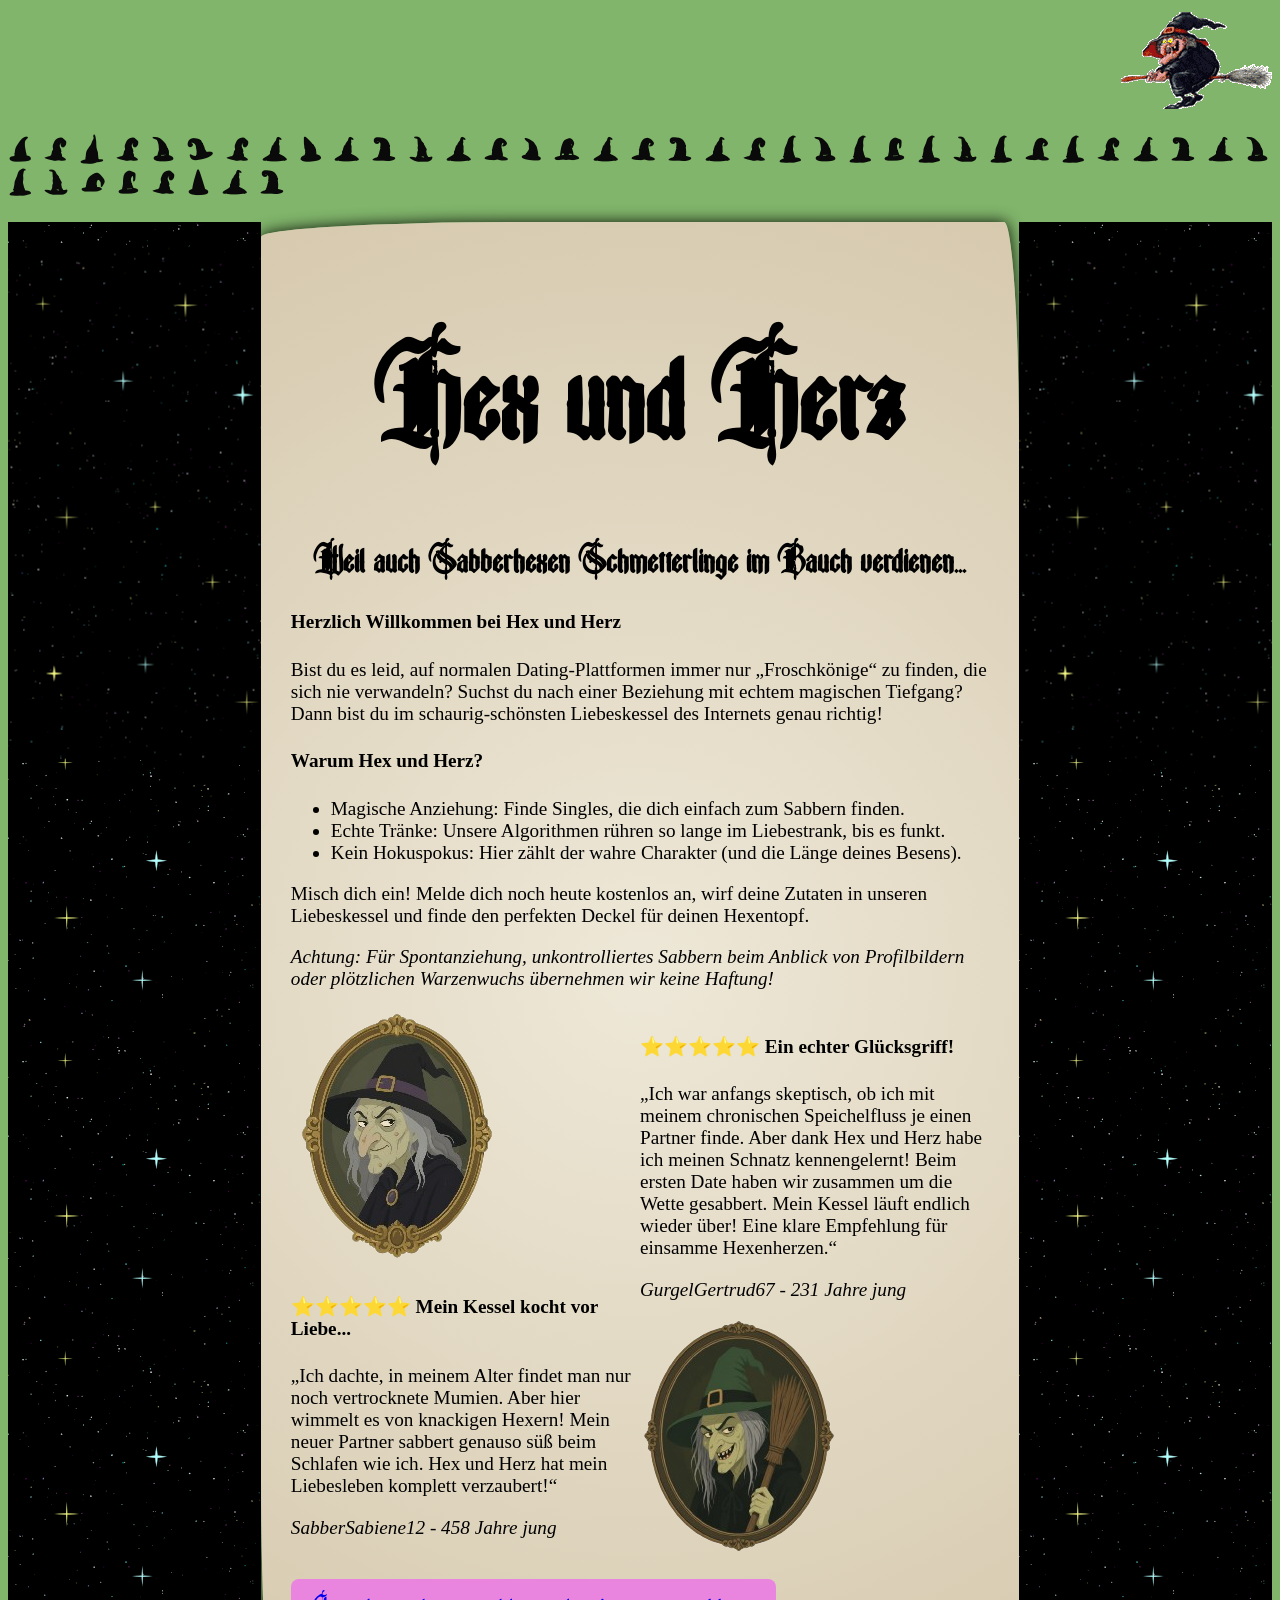
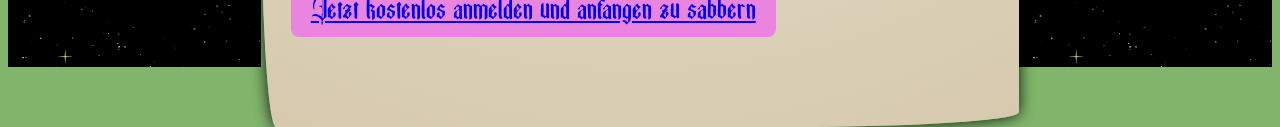
==== index.html @ 92f01e4a "index statt Index problem gefixt" ====
<!doctype html>
<html lang="en">
  <head>
    <meta charset="UTF-8" />
    <meta name="viewport" content="width=device-width, initial-scale=1.0" />
    <title>Hex und Herz</title>
  </head>
  <link rel="stylesheet" href="main.css" />
  <body>
    <div class="fliegende-Hexe">
      <img src="bilder/witch-on-broom.gif" alt="fliegende Sabberhexe" />
    </div>
    <div class="huete">
      <h1>
        a h s h j v h f i f n m f b c k f b n f h d j d o d m d b d h f n f j d
        m t o h g f n
      </h1>
    </div>
    <div class="countainer">
      <div class="spalte1">
        <div class="sternenhimmel">
          <img src="bilder/sternenhimmel.gif" alt="sternenhimmel" />
        </div>
      </div>

      <div class="spalte2">
        <div class="ueberschrift"><h1>Hex und Herz</h1></div>
        <div class="unter-ueberschrift">
          <h3>Weil auch Sabberhexen Schmetterlinge im Bauch verdienen...</h3>
        </div>
        <div class="einleitung">
          <h4>Herzlich Willkommen bei Hex und Herz</h4>
          <p>
            Bist du es leid, auf normalen Dating-Plattformen immer nur
            „Froschkönige“ zu finden, die sich nie verwandeln? Suchst du nach
            einer Beziehung mit echtem magischen Tiefgang? Dann bist du im
            schaurig-schönsten Liebeskessel des Internets genau richtig!
          </p>
          <h4>Warum Hex und Herz?</h4>
          <ul>
            <li>
              Magische Anziehung: Finde Singles, die dich einfach zum Sabbern
              finden.
            </li>
            <li>
              Echte Tränke: Unsere Algorithmen rühren so lange im Liebestrank,
              bis es funkt.
            </li>
            <li>
              Kein Hokuspokus: Hier zählt der wahre Charakter (und die Länge
              deines Besens).
            </li>
          </ul>
          <p>
            Misch dich ein! Melde dich noch heute kostenlos an, wirf deine
            Zutaten in unseren Liebeskessel und finde den perfekten Deckel für
            deinen Hexentopf.
          </p>
          <p class="disclaimer">
            Achtung: Für Spontanziehung, unkontrolliertes Sabbern beim Anblick
            von Profilbildern oder plötzlichen Warzenwuchs übernehmen wir keine
            Haftung!
          </p>
        </div>

        <div class="rezensionen">
          <div class="rezension1">
            <img src="bilder/Sabberhexe1.png" alt="hexe1" />
            <h4>⭐⭐⭐⭐⭐ Mein Kessel kocht vor Liebe...</h4>
            <p>
              „Ich dachte, in meinem Alter findet man nur noch vertrocknete
              Mumien. Aber hier wimmelt es von knackigen Hexern! Mein neuer
              Partner sabbert genauso süß beim Schlafen wie ich. Hex und Herz
              hat mein Liebesleben komplett verzaubert!“
            </p>
            <p class="name-rez">SabberSabiene12 - 458 Jahre jung</p>
          </div>
          <div class="rezension2">
            <h4>⭐⭐⭐⭐⭐ Ein echter Glücksgriff!</h4>
            <p>
              „Ich war anfangs skeptisch, ob ich mit meinem chronischen
              Speichelfluss je einen Partner finde. Aber dank Hex und Herz habe
              ich meinen Schnatz kennengelernt! Beim ersten Date haben wir
              zusammen um die Wette gesabbert. Mein Kessel läuft endlich wieder
              über! Eine klare Empfehlung für einsamme Hexenherzen.“
            </p>
            <p class="name-rez">GurgelGertrud67 - 231 Jahre jung</p>
            <img src="bilder/Sabberhexe2.png" alt="hexe2" />
          </div>
        </div>

        <div class="jetzt-sabbern-button">
          <a href="profil.html"
            >Jetzt kostenlos anmelden und anfangen zu sabbern</a
          >
        </div>
      </div>

      <div class="spalte3">
        <div class="sternenhimmel">
          <img src="bilder/sternenhimmel.gif" alt="sternenhimmel" />
        </div>
      </div>
      <!-- <div class="kessel1">
        <img src="bilder/kessel1.gif" alt="kessel" />
      </div> -->
    </div>
  </body>
</html>
---- main.css ----
body {
  background-color: #81b56b;
}

@font-face {
  font-family: "Brotheric";
  src: url("bilder/fonts/Brotheric Ink Bleed Demo.otf") format("truetype");
  font-weight: normal;
  font-style: normal;
}

@font-face {
  font-family: "witch-hat";
  src: url("bilder/fonts/Witch Hat.otf") format("truetype");
  font-weight: normal;
  font-style: normal;
}

.ueberschrift {
  font-family: "Brotheric", sans-serif;
  font-size: 50px;
  text-align: center;
}
.unter-ueberschrift {
  font-family: "Brotheric", sans-serif;
  font-size: 25px;
  text-align: center;
}

.huete {
  font-family: "witch-hat", sans-serif;
  color: #090a09;
}

.countainer {
  display: grid;
  grid-template-columns: 1fr 3fr 1fr;
}

.spalte1 {
  background-image: url(bilder/sternenhimmel.gif);
  overflow-y: auto;
  overflow-x: hidden;
}

.spalte3 {
  background-image: url(bilder/sternenhimmel.gif);
  overflow-y: auto;
  overflow-x: hidden;
}

.spalte2 {
  background: radial-gradient(circle, #eee8d8 0%, #d6c9ae 100%);
  border-radius: 255px 15px 225px 15px/15px 225px 15px 255px;
  background-blend-mode: multiply;
  color: t #0b5369;
  padding: 30px;
  box-shadow: 0 0 15px rgba(0, 0, 0, 0.9);
  overflow-y: scroll;
  height: 100%;
}

@keyframes vonRechtsNachLinks {
  from {
    transform: translateX(0vw);
    opacity: 1;
  }
  to {
    transform: translateX(-100vw);
    opacity: 1;
  }
}

.fliegende-Hexe {
  text-align: right;
  animation-name: vonRechtsNachLinks;
  animation-duration: 10s;
  animation-timing-function: ease;
  animation-iteration-count: infinite;
}

.einleitung {
  font-family: Cambria, Cochin, Georgia, Times, "Times New Roman", serif;
  font-size: larger;
}

.sternenhimmel {
  scale: 1;
  transform: rotate(90deg);
  transform-origin: center;
}

.kessel1 {
  scale: 1.5;
  place-self: right;
}

.disclaimer {
  font-style: italic;
}

.rezensionen {
  display: grid;
  grid-template-columns: 1fr 1fr;

  font-family: Cambria, Cochin, Georgia, Times, "Times New Roman", serif;
  font-size: larger;
}

.rezension1 {
  scale: 1;
  justify-self: center;
}
.rezension2 {
  scale: 1;
  justify-self: center;
}

.name-rez {
  font-style: italic;
}

.jetzt-sabbern-button {
  text-align: right;
  font-family: "Brotheric", sans-serif;
  font-size: 25px;
  background-color: #ea85df;
  margin-top: 20px;
  border-radius: 8px;
  display: inline-block;
  padding: 10px 20px;
  cursor: pointer;
}

.jetzt-sabbern-button:hover {
  color: rgb(246, 248, 246);
  background-color: #6dd183;
}

.anmeldung {
  font-family:Cambria, Cochin, Georgia, Times, 'Times New Roman', serif
  text-align: center;

  background: radial-gradient(circle, #eee8d8 0%, #d6c9ae 100%);
  border-radius: 255px 15px 225px 15px/15px 225px 15px 255px;
  background-blend-mode: multiply;
  color: t #0b5369;
  padding: 30px;
  box-shadow: 0 0 15px rgba(0, 0, 0, 0.9);
  overflow-y: scroll;
  height: 100%;
}
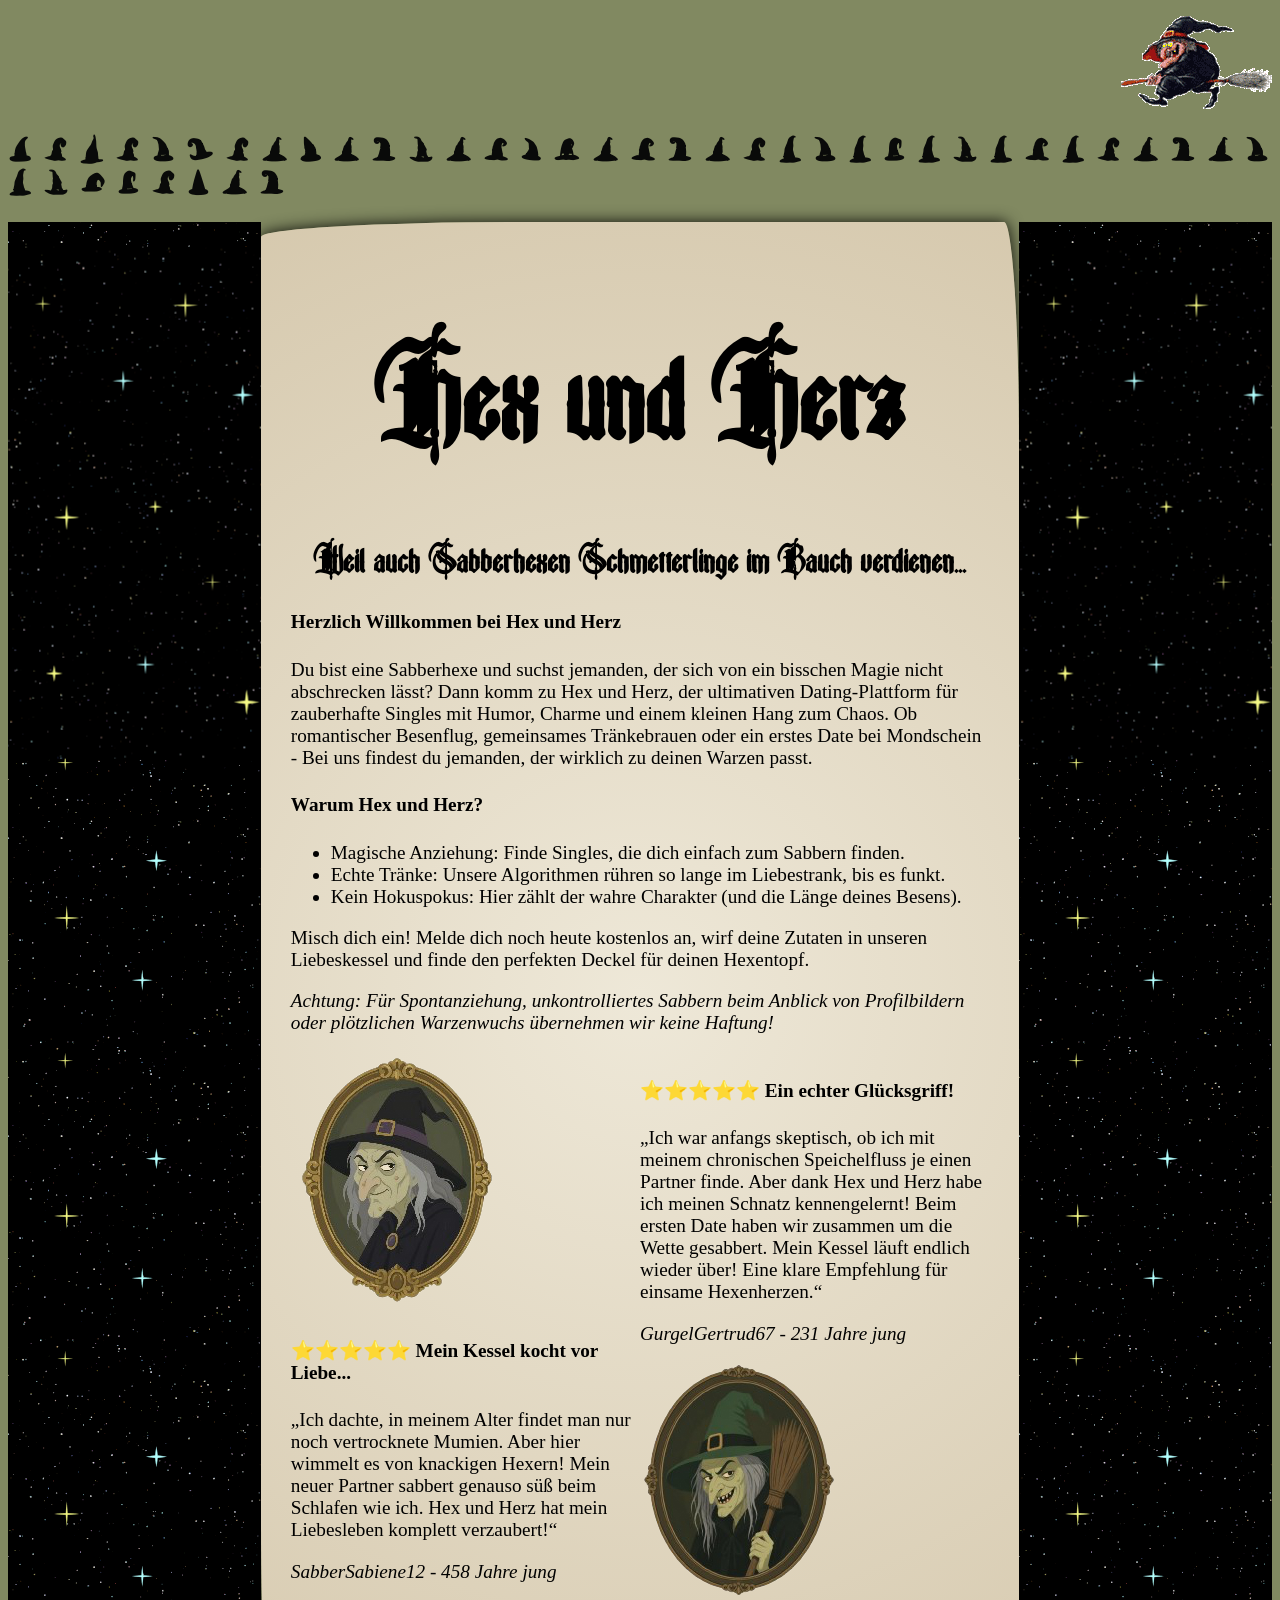
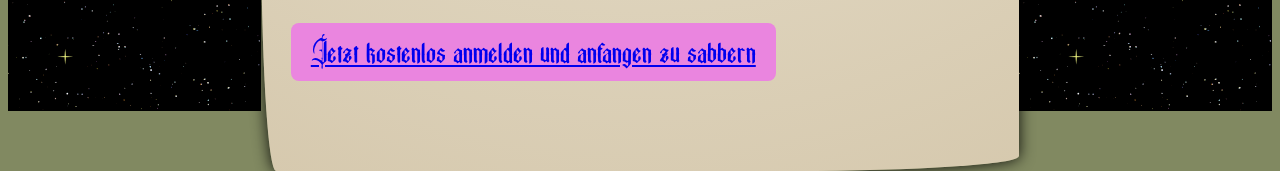
==== commit 44b235b8: "Texte angepasst" ====
--- a/index.html
+++ b/index.html
@@ -31,10 +31,12 @@
         <div class="einleitung">
           <h4>Herzlich Willkommen bei Hex und Herz</h4>
           <p>
-            Bist du es leid, auf normalen Dating-Plattformen immer nur
-            „Froschkönige“ zu finden, die sich nie verwandeln? Suchst du nach
-            einer Beziehung mit echtem magischen Tiefgang? Dann bist du im
-            schaurig-schönsten Liebeskessel des Internets genau richtig!
+            Du bist eine Sabberhexe und suchst jemanden, der sich von ein
+            bisschen Magie nicht abschrecken lässt? Dann komm zu Hex und Herz,
+            der ultimativen Dating-Plattform für zauberhafte Singles mit Humor,
+            Charme und einem kleinen Hang zum Chaos. Ob romantischer Besenflug,
+            gemeinsames Tränkebrauen oder ein erstes Date bei Mondschein - Bei
+            uns findest du jemanden, der wirklich zu deinen Warzen passt.
           </p>
           <h4>Warum Hex und Herz?</h4>
           <ul>
@@ -82,7 +84,7 @@
               Speichelfluss je einen Partner finde. Aber dank Hex und Herz habe
               ich meinen Schnatz kennengelernt! Beim ersten Date haben wir
               zusammen um die Wette gesabbert. Mein Kessel läuft endlich wieder
-              über! Eine klare Empfehlung für einsamme Hexenherzen.“
+              über! Eine klare Empfehlung für einsame Hexenherzen.“
             </p>
             <p class="name-rez">GurgelGertrud67 - 231 Jahre jung</p>
             <img src="bilder/Sabberhexe2.png" alt="hexe2" />
--- a/main.css
+++ b/main.css
@@ -1,5 +1,5 @@
 body {
-  background-color: #81b56b;
+  background-color: #747d51e7;
 }
 
 @font-face {
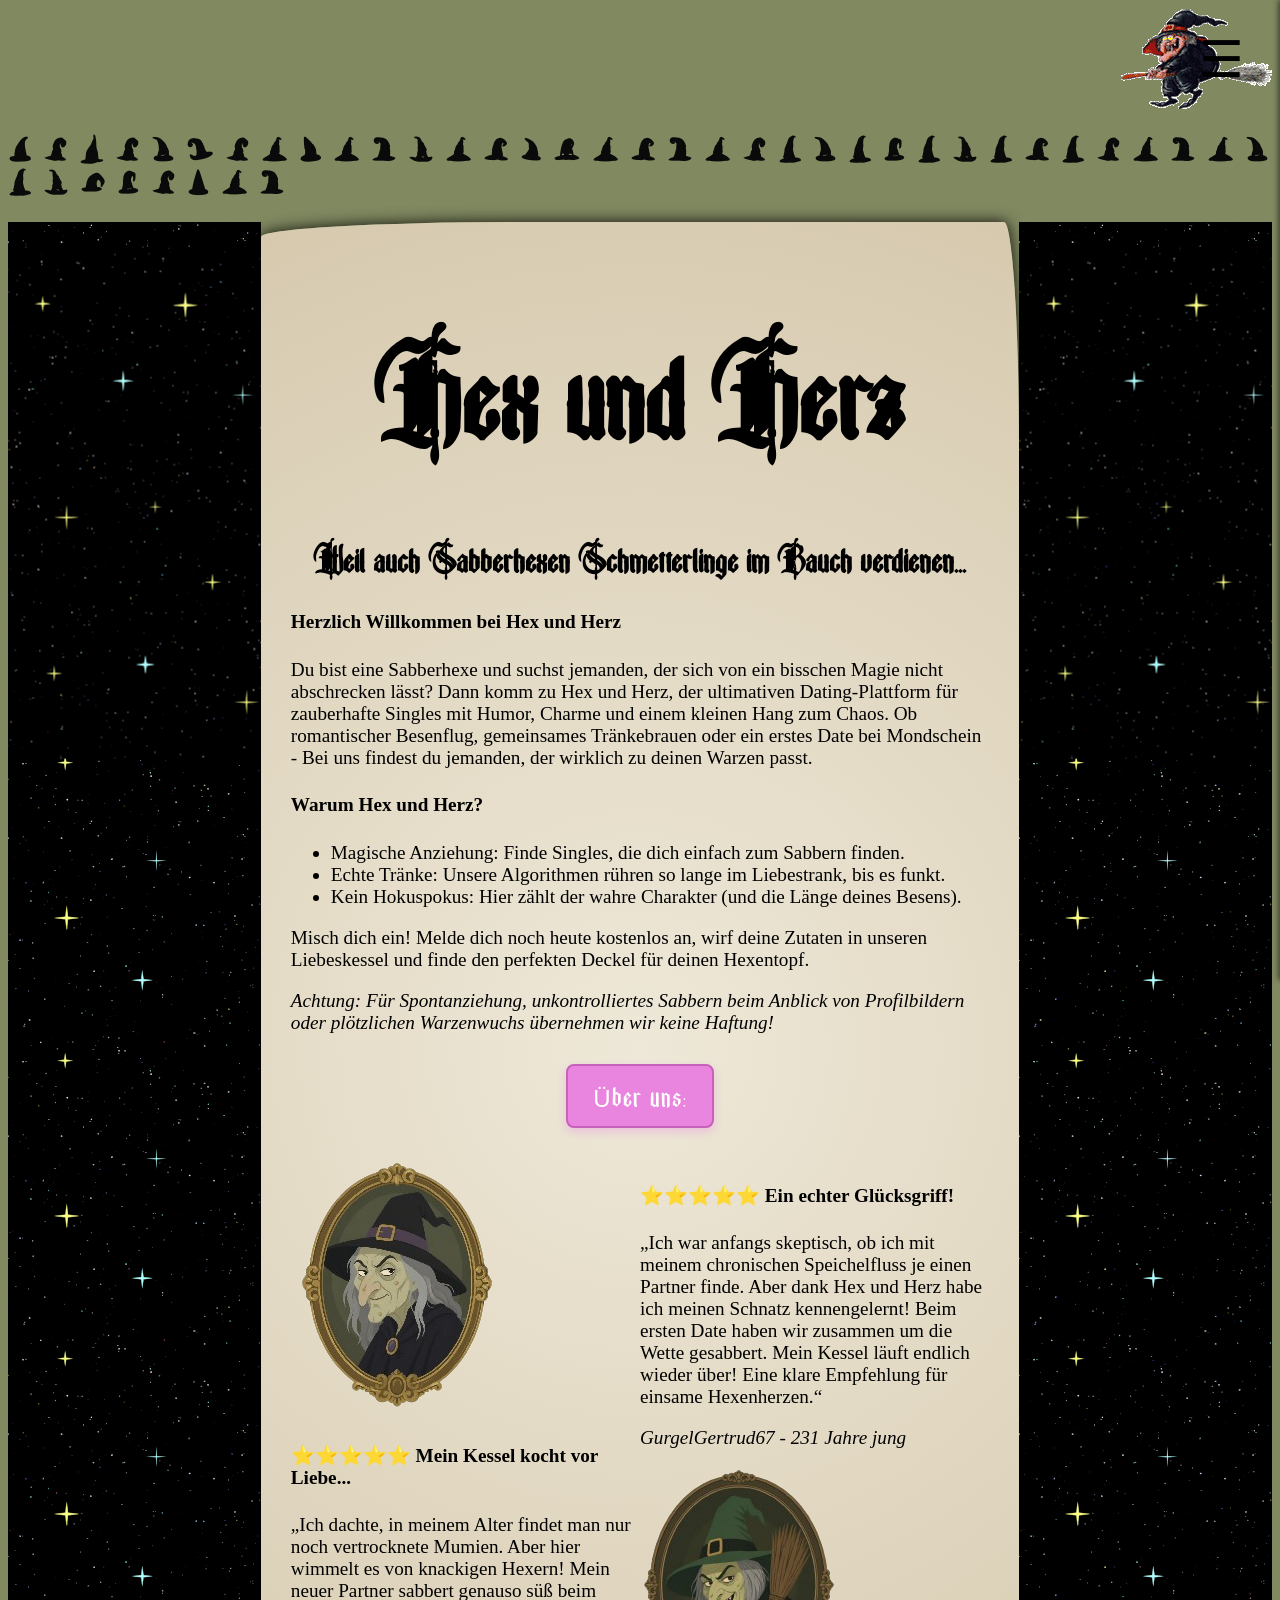
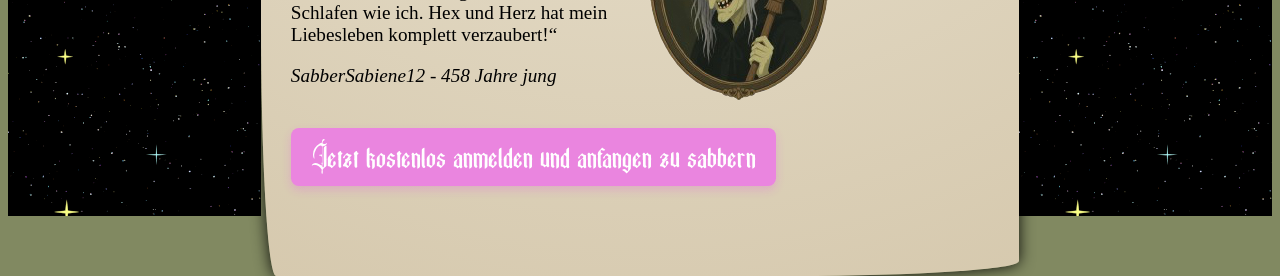
==== commit 35563bd0: "Vieles... Team Seite, Nav-Bar, Verschönerungen..." ====
--- a/index.html
+++ b/index.html
@@ -10,6 +10,26 @@
     <div class="fliegende-Hexe">
       <img src="bilder/witch-on-broom.gif" alt="fliegende Sabberhexe" />
     </div>
+
+    <button id="menu-button" aria-label="Menü öffnen">☰</button>
+
+    <nav id="menu" class="hidden">
+      <ul>
+        <li><a href="index.html">Startseite</a></li>
+        <li><a href="team.html">Über uns</a></li>
+        <li><a href="profil.html">Profil erstellen</a></li>
+      </ul>
+    </nav>
+
+    <script>
+      const btn = document.getElementById("menu-button");
+      const menu = document.getElementById("menu");
+
+      btn.addEventListener("click", () => {
+        menu.classList.toggle("hidden");
+      });
+    </script>
+
     <div class="huete">
       <h1>
         a h s h j v h f i f n m f b c k f b n f h d j d o d m d b d h f n f j d
@@ -65,6 +85,10 @@
           </p>
         </div>
 
+        <div id="team">
+          <button><a href="team.html">Über uns:</a></button>
+        </div>
+
         <div class="rezensionen">
           <div class="rezension1">
             <img src="bilder/Sabberhexe1.png" alt="hexe1" />
--- a/main.css
+++ b/main.css
@@ -24,6 +24,11 @@
 .unter-ueberschrift {
   font-family: "Brotheric", sans-serif;
   font-size: 25px;
+  text-align: center;
+}
+
+.unter-ueberschrift2 {
+  font-size: 20px;
   text-align: center;
 }
 
@@ -121,7 +126,7 @@
 }
 
 .jetzt-sabbern-button {
-  text-align: right;
+  text-align: center;
   font-family: "Brotheric", sans-serif;
   font-size: 25px;
   background-color: #ea85df;
@@ -130,17 +135,23 @@
   display: inline-block;
   padding: 10px 20px;
   cursor: pointer;
+  transition: all 0.3s ease;
+  box-shadow: 0 4px 10px rgba(236, 51, 243, 0.2);
+}
+
+.jetzt-sabbern-button a {
+  text-decoration: none;
+  color: #ffffff;
 }
 
 .jetzt-sabbern-button:hover {
   color: rgb(246, 248, 246);
-  background-color: #6dd183;
+  background-color: #cf54cd;
+  box-shadow: 0 0 15px rgba(255, 20, 192, 0.6); 
+  transform: scale(1.05); 
 }
 
 .anmeldung {
-  font-family:Cambria, Cochin, Georgia, Times, 'Times New Roman', serif
-  text-align: center;
-
   background: radial-gradient(circle, #eee8d8 0%, #d6c9ae 100%);
   border-radius: 255px 15px 225px 15px/15px 225px 15px 255px;
   background-blend-mode: multiply;
@@ -151,3 +162,240 @@
   height: 100%;
 }
 
+#menu-button {
+  position: fixed;
+  top: 30px;
+  right: 30px;
+  font-size: 50px;
+  z-index: 1000;
+  cursor: pointer;
+  background: none;
+  border: none;
+}
+
+#menu {
+  position: fixed;
+  top: 0;
+  right: 0;
+  width: 200px;
+  height: 100%;
+  background-color: #ea85df;
+  box-shadow: -2px 0 5px rgba(0, 0, 0, 0.5);
+  padding: 60px 20px 20px 20px;
+  transition: transform 0.3s ease;
+  z-index: 999;
+}
+
+#menu.hidden {
+  transform: translateX(100%);
+}
+
+.liebeszug {
+  flex: 1;
+  max-width: 350px;
+  width: 100%;
+  margin: 0;
+  padding: 0;
+  overflow: hidden;
+}
+
+.liebeszug img {
+  margin: 20px 0;
+  width: 100%;
+  height: auto;
+  display: block;
+}
+
+.fenster {
+  display: flex;
+  flex-direction: row;
+  align-items: center;
+  justify-content: space-between;
+  gap: 20px;
+  width: 100%;
+}
+
+/* Die Profilkarte der Hexe */
+.anmeldung2 {
+  background: radial-gradient(circle, #eee8d8 0%, #d6c9ae 100%);
+  border-radius: 255px 15px 225px 15px/15px 225px 15px 255px;
+  background-blend-mode: multiply;
+  color: t #0b5369;
+  padding: 30px;
+  box-shadow: 0 0 15px rgba(0, 0, 0, 0.9);
+  overflow-y: scroll;
+  height: 100%;
+}
+
+/* Textelemente innerhalb der Karte */
+.anmeldung2 h3,
+.anmeldung2 h4 {
+  margin: 10px 0;
+  padding-bottom: 5px;
+}
+
+.anmeldung2 button {
+  width: 100%;
+  padding: 12px;
+  margin-top: 10px;
+  border: none;
+  border-radius: 8px;
+  font-family: inherit;
+  font-size: 1.1rem;
+  font-weight: bold;
+  cursor: pointer;
+  transition:
+    transform 0.2s,
+    box-shadow 0.2s;
+}
+
+#sabbernButton {
+  background: linear-gradient(45deg, #747d51e7, #b9c883e7);
+  color: #fff;
+  box-shadow: 0 4px 10px rgba(57, 255, 20, 0.3);
+}
+#sabbernButton:hover {
+  transform: scale(1.03);
+  box-shadow: 0 4px 15px rgba(57, 255, 20, 0.6);
+}
+
+#weghexenButton {
+  background: linear-gradient(45deg, #784da1, #ae71e7);
+  color: #fff;
+  box-shadow: 0 4px 10px rgba(168, 85, 247, 0.3);
+}
+#weghexenButton:hover {
+  transform: scale(1.03);
+  box-shadow: 0 4px 15px rgba(168, 85, 247, 0.6);
+}
+
+#clearButton {
+  background: transparent;
+  border: 1px dashed #ef4444;
+  color: #ef4444;
+  font-size: 0.85rem;
+  padding: 6px;
+  margin-top: 15px;
+}
+#clearButton:hover {
+  background: rgba(239, 68, 68, 0.1);
+}
+
+#profileForm input[type="text"]:focus,
+#profileForm input[type="number"]:focus,
+#profileForm textarea:focus {
+  outline: none;
+  border-color: #747d51e7;
+  box-shadow: 0 0 10px #747d51e7;
+}
+
+#profileForm input[type="file"] {
+  background: 7474d51e7;
+  padding: 10px;
+  border-radius: 8px;
+  cursor: pointer;
+}
+
+#profileForm input[type="file"]::file-selector-button {
+  background-color: #a855f7;
+  border: none;
+  color: white;
+  padding: 5px 10px;
+  border-radius: 5px;
+  cursor: pointer;
+  margin-right: 10px;
+  font-family: inherit;
+}
+
+#profileForm input[type="file"]::file-selector-button:hover {
+  background-color: #39ff14;
+  color: #000;
+}
+
+#profileForm input[type="submit"] {
+  background: linear-gradient(45deg, #ea85df, #f2a7e9);
+  border: none;
+  border-radius: 8px;
+  color: #050505;
+  font-size: 1.2rem;
+  font-weight: bold;
+  padding: 12px;
+  cursor: pointer;
+  font-family: inherit;
+  margin-top: 10px;
+  transition:
+    transform 0.2s,
+    box-shadow 0.2s;
+  box-shadow: 0 5px 15px rgba(255, 20, 212, 0.4);
+}
+
+#profileForm input[type="submit"]:hover {
+  transform: scale(1.03);
+  box-shadow: 0 5px 25px rgba(255, 20, 181, 0.8);
+}
+
+#profileForm input[type="submit"]:active {
+  transform: scale(0.98);
+}
+
+#team {
+  text-align: center;
+  margin: 30px 0;
+}
+
+#team button {
+  background: #ea85df;
+  border: 2px solid #c761bb;
+  border-radius: 8px;
+  padding: 0;
+  cursor: pointer;
+  transition: all 0.3s ease;
+  box-shadow: 0 4px 10px rgba(236, 51, 243, 0.2);
+}
+
+#team button a {
+  display: block;
+  padding: 12px 25px;
+  color: #ffffff;
+  text-decoration: none;
+  font-family: "Brotheric", sans-serif;
+  font-size: 1.5rem;
+  letter-spacing: 1px;
+}
+
+
+#team button:hover {
+  background: #c44eb6; /
+  box-shadow: 0 0 15px rgba(255, 20, 192, 0.6); 
+  transform: scale(1.05); 
+}
+
+
+#team button:hover a {
+  color: #ffffff;
+}
+
+#menu ul {
+  list-style: none;
+  margin: 0;
+  padding: 10px 0;
+}
+
+
+#menu li {
+  border-bottom: 1px dashed rgba(168, 85, 247, 0.3);
+}
+#menu li:last-child {
+  border-bottom: none; 
+}
+
+
+#menu a {
+  display: block;
+  padding: 12px 20px;
+  color: #ffffff;
+  text-decoration: none;
+  font-weight: bold;
+  font-size: 1rem;
+  transition: all 0.2s ease;
+}
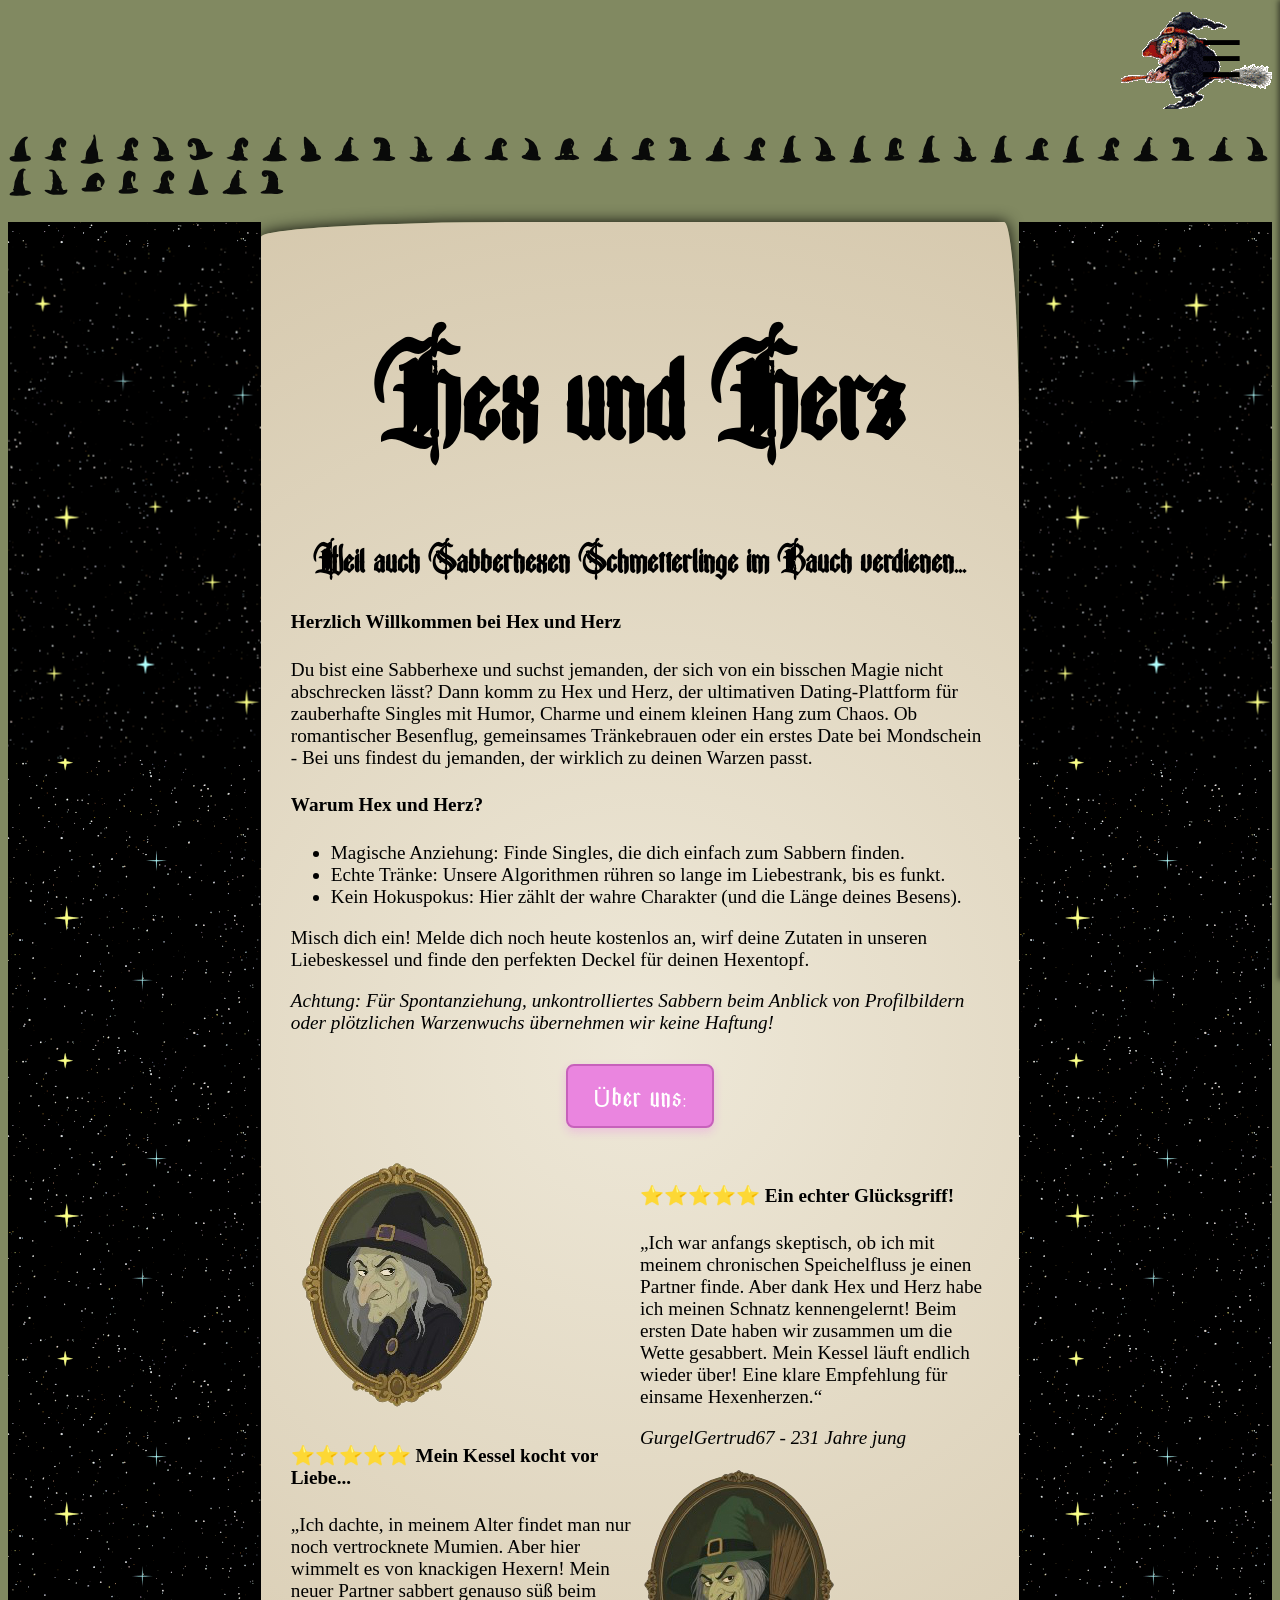
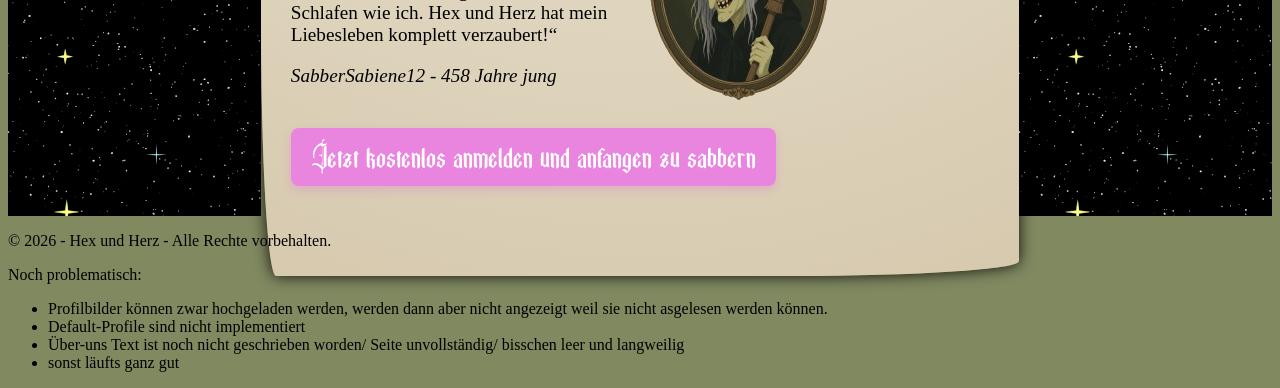
==== commit 9bb67dc0: "über-uns seite verbessert / noch unvollständig" ====
--- a/index.html
+++ b/index.html
@@ -131,5 +131,22 @@
         <img src="bilder/kessel1.gif" alt="kessel" />
       </div> -->
     </div>
+
+    <div class="footer">
+      <p>© 2026 - Hex und Herz - Alle Rechte vorbehalten.</p>
+    </div>
+    <p>Noch problematisch:</p>
+    <ul>
+      <li>
+        Profilbilder können zwar hochgeladen werden, werden dann aber nicht
+        angezeigt weil sie nicht asgelesen werden können.
+      </li>
+      <li>Default-Profile sind nicht implementiert</li>
+      <li>
+        Über-uns Text ist noch nicht geschrieben worden/ Seite unvollständig/
+        bisschen leer und langweilig
+      </li>
+      <li>sonst läufts ganz gut</li>
+    </ul>
   </body>
 </html>
--- a/main.css
+++ b/main.css
@@ -215,7 +215,7 @@
   width: 100%;
 }
 
-/* Die Profilkarte der Hexe */
+
 .anmeldung2 {
   background: radial-gradient(circle, #eee8d8 0%, #d6c9ae 100%);
   border-radius: 255px 15px 225px 15px/15px 225px 15px 255px;
@@ -227,7 +227,7 @@
   height: 100%;
 }
 
-/* Textelemente innerhalb der Karte */
+
 .anmeldung2 h3,
 .anmeldung2 h4 {
   margin: 10px 0;
@@ -281,12 +281,19 @@
   background: rgba(239, 68, 68, 0.1);
 }
 
+#profileForm {
+  display: flex;
+  flex-direction: column;
+  gap: 15px;
+}
+
 #profileForm input[type="text"]:focus,
 #profileForm input[type="number"]:focus,
 #profileForm textarea:focus {
   outline: none;
   border-color: #747d51e7;
   box-shadow: 0 0 10px #747d51e7;
+  font-size: 5 rem;
 }
 
 #profileForm input[type="file"] {
@@ -308,7 +315,7 @@
 }
 
 #profileForm input[type="file"]::file-selector-button:hover {
-  background-color: #39ff14;
+  background-color: #747d51e7;
   color: #000;
 }
 
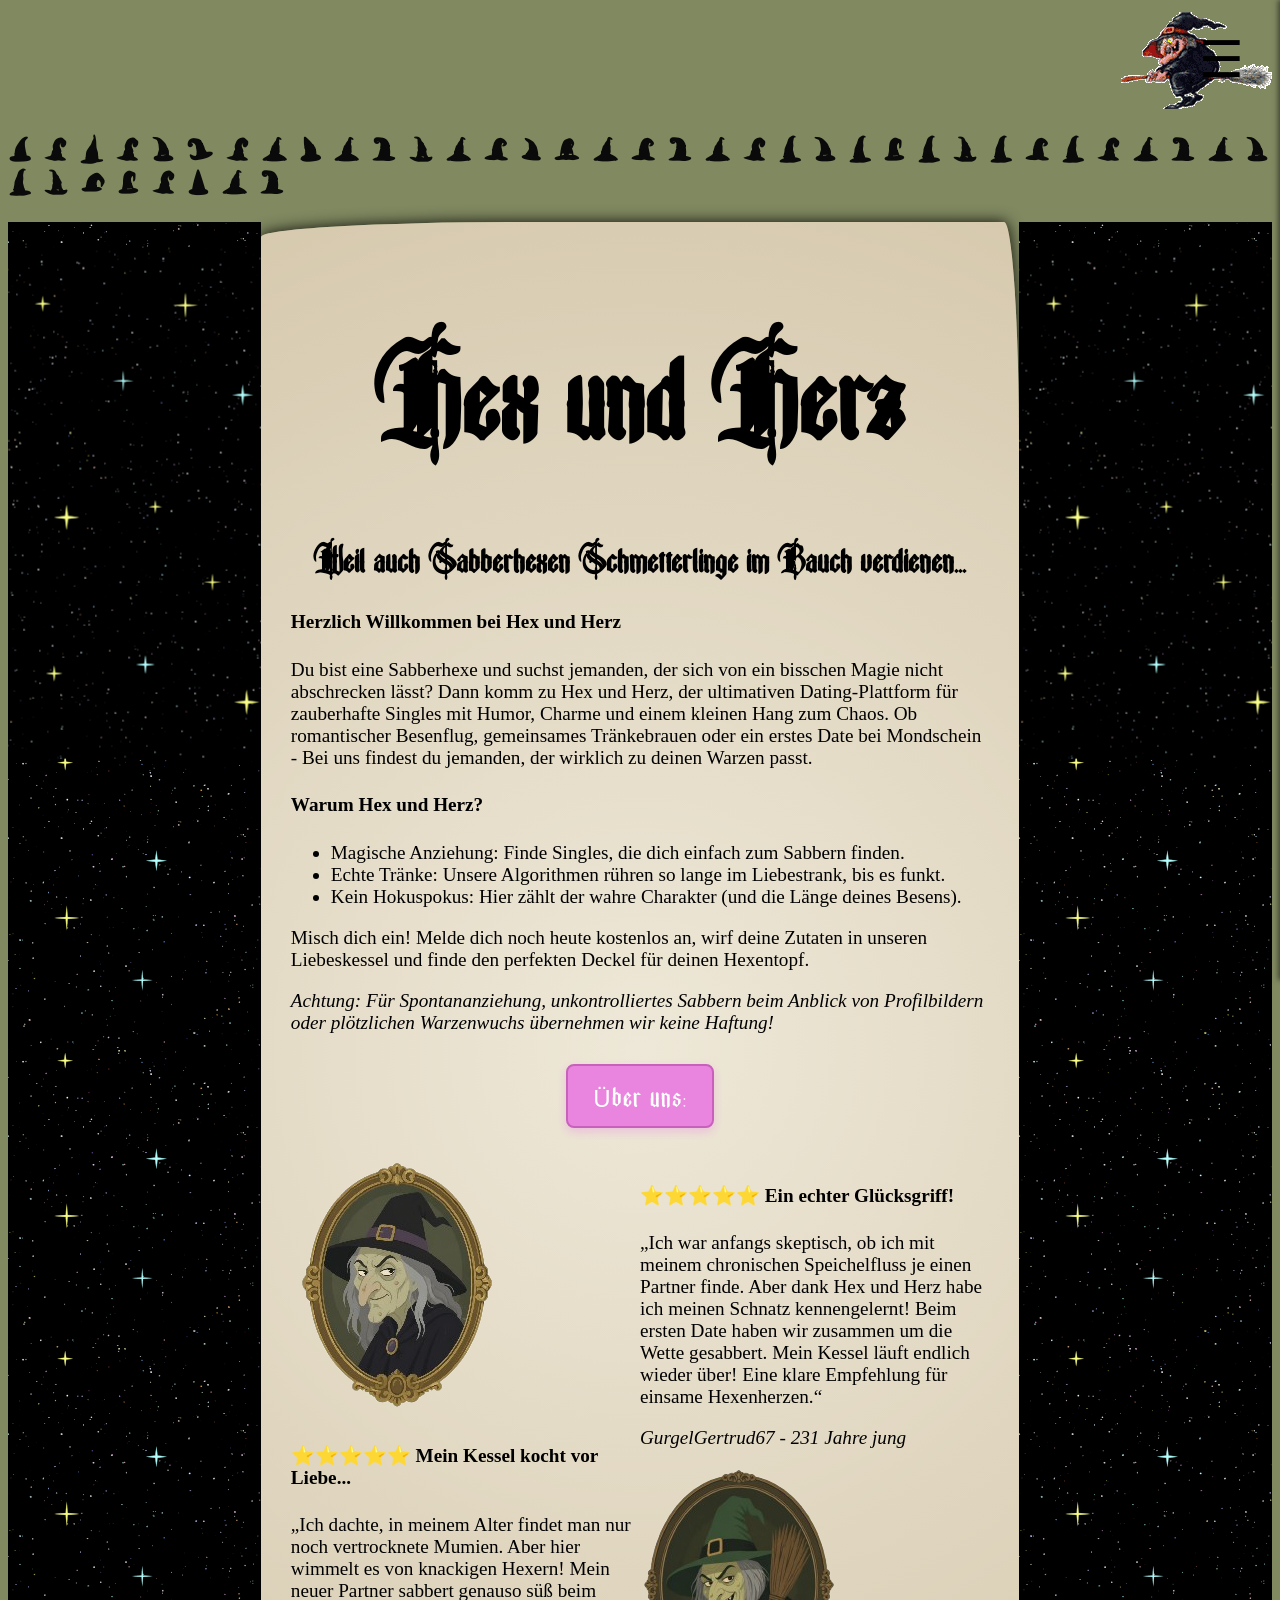
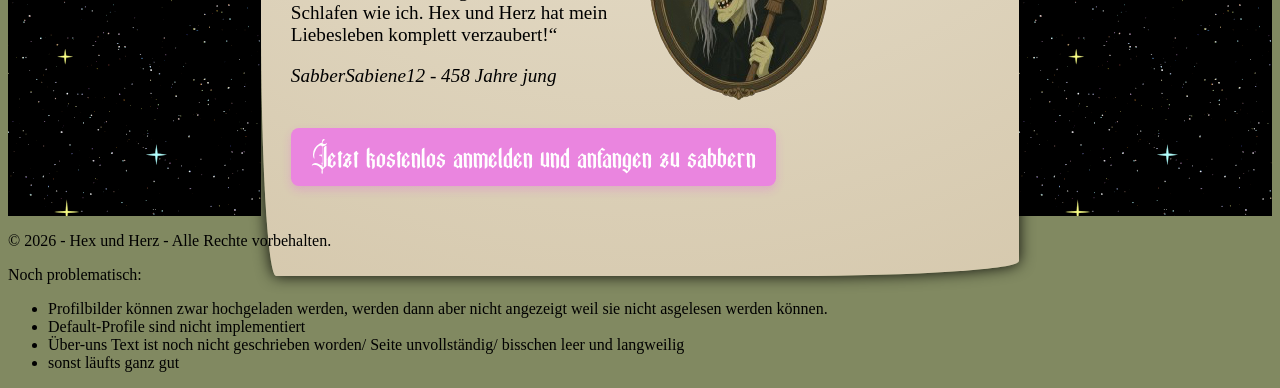
==== commit 44e0ffa0: "font-family bei team geändert" ====
--- a/index.html
+++ b/index.html
@@ -79,7 +79,7 @@
             deinen Hexentopf.
           </p>
           <p class="disclaimer">
-            Achtung: Für Spontanziehung, unkontrolliertes Sabbern beim Anblick
+            Achtung: Für Spontananziehung, unkontrolliertes Sabbern beim Anblick
             von Profilbildern oder plötzlichen Warzenwuchs übernehmen wir keine
             Haftung!
           </p>
--- a/main.css
+++ b/main.css
@@ -230,11 +230,13 @@
 
 .anmeldung2 h3,
 .anmeldung2 h4 {
+  font-family:Cambria, Cochin, Georgia, Times, 'Times New Roman', serif
   margin: 10px 0;
   padding-bottom: 5px;
 }
 
 .anmeldung2 button {
+  font-family: "Brotheric", sans-serif;
   width: 100%;
   padding: 12px;
   margin-top: 10px;
@@ -250,6 +252,7 @@
 }
 
 #sabbernButton {
+  font-family: "Brotheric", sans-serif;
   background: linear-gradient(45deg, #747d51e7, #b9c883e7);
   color: #fff;
   box-shadow: 0 4px 10px rgba(57, 255, 20, 0.3);
@@ -260,6 +263,7 @@
 }
 
 #weghexenButton {
+  font-family: "Brotheric", sans-serif;
   background: linear-gradient(45deg, #784da1, #ae71e7);
   color: #fff;
   box-shadow: 0 4px 10px rgba(168, 85, 247, 0.3);
@@ -405,4 +409,17 @@
   font-weight: bold;
   font-size: 1rem;
   transition: all 0.2s ease;
+}
+
+#hexenbild, #hexenname, #hexenalter, #hexenbio {
+  font-family: Cambria, Cochin, Georgia, Times, 'Times New Roman', serif;
+  margin: 10px 0;
+  padding-bottom: 5px;
+}
+
+.ueber-uns {
+  font-family: Cambria, Cochin, Georgia, Times, 'Times New Roman', serif;
+  font-size: larger;
+  text-align: block;
+  margin: 20px;
 }
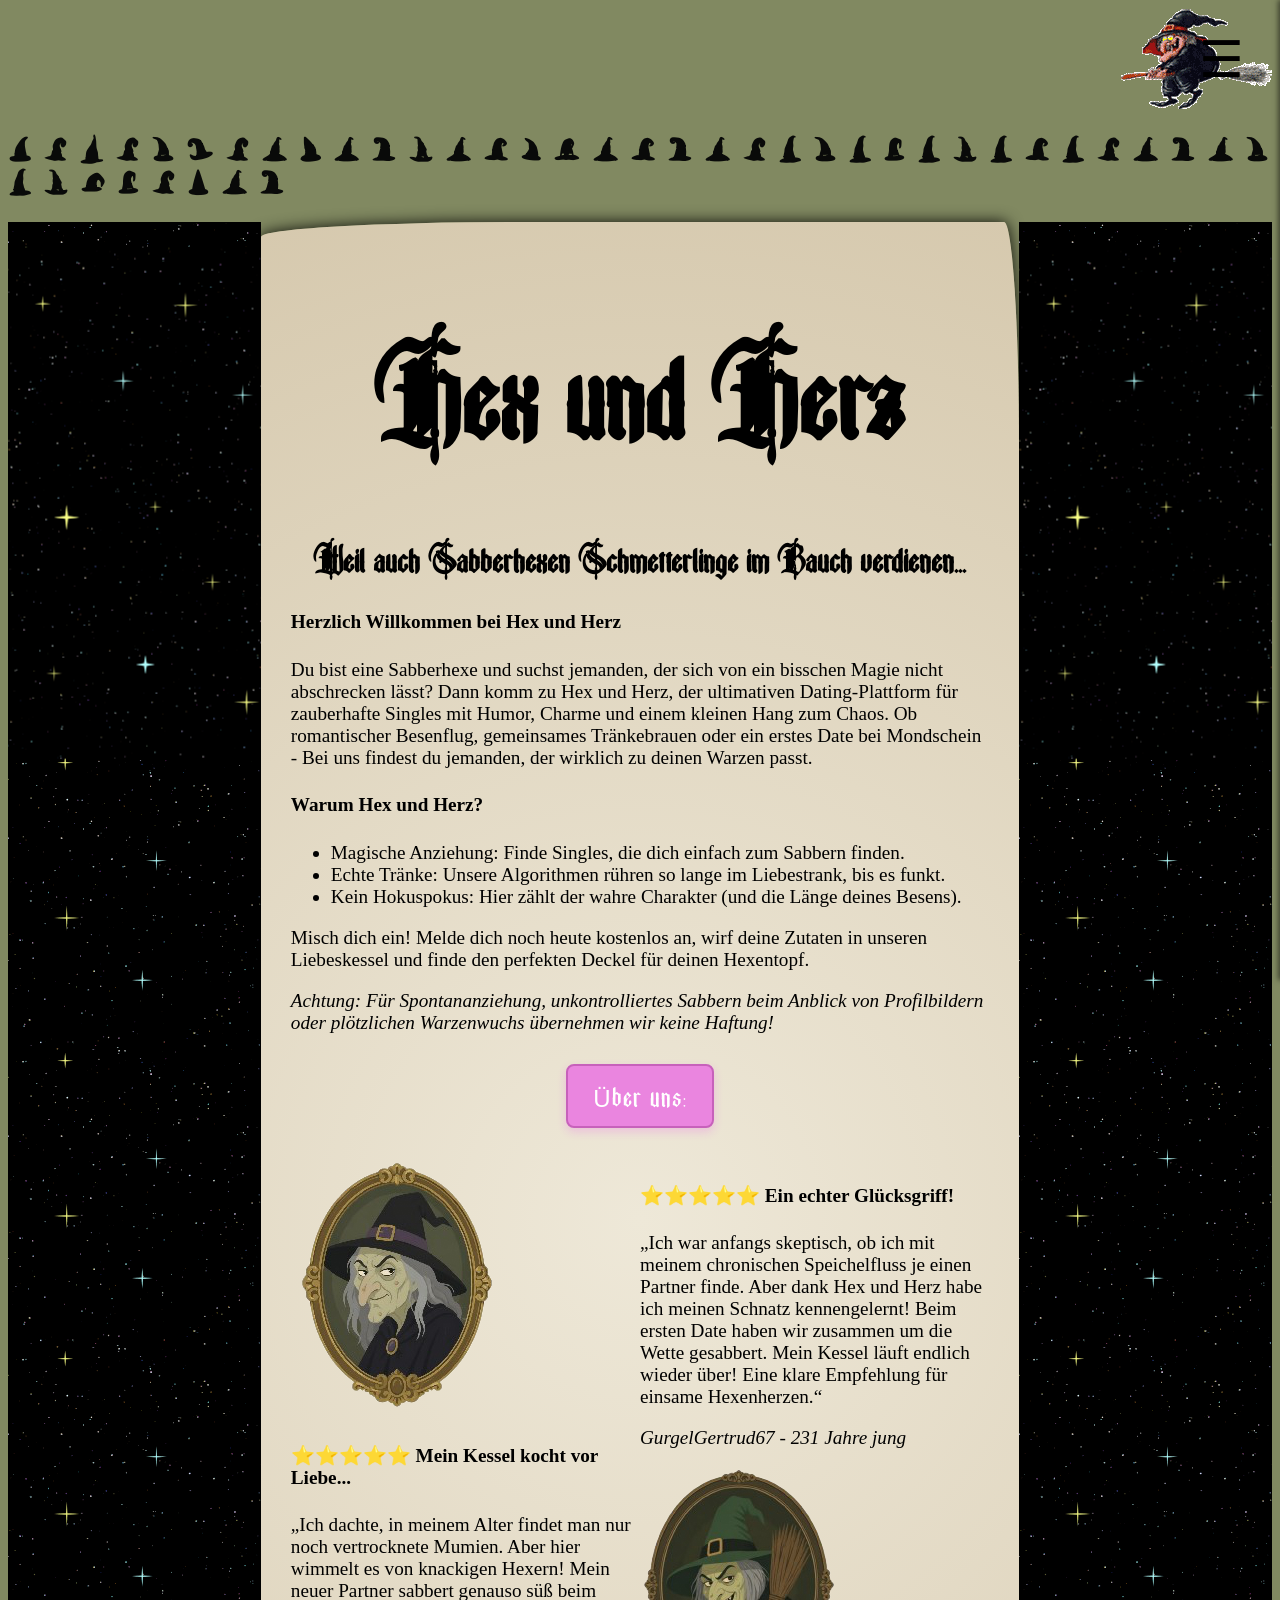
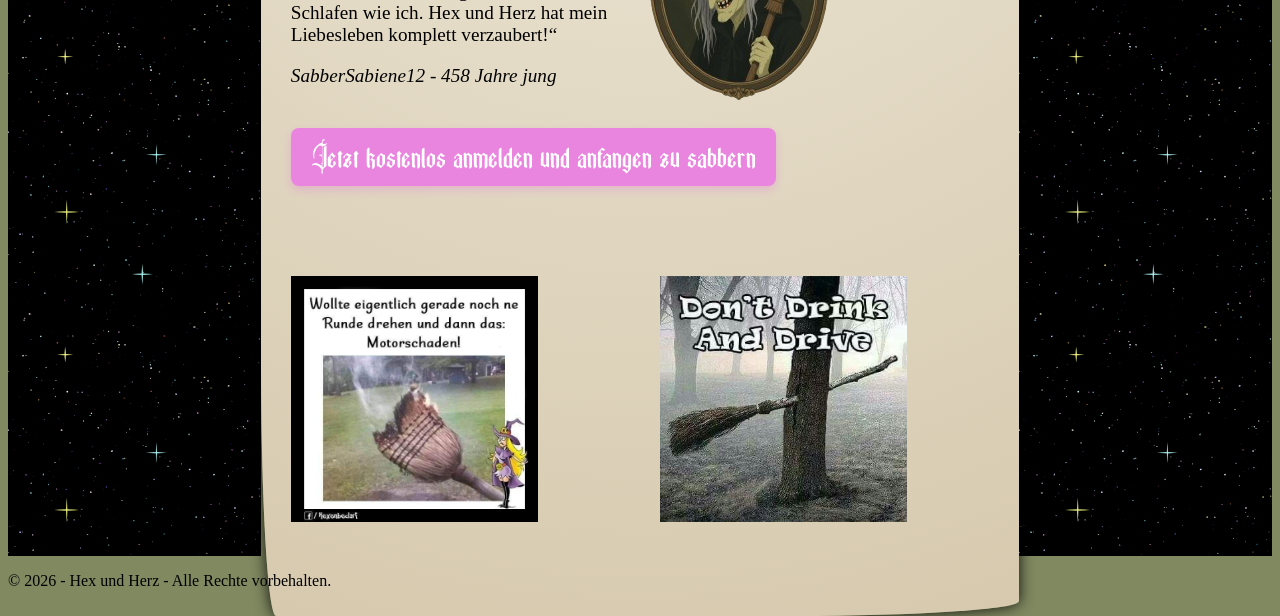
==== commit 13081fd8: "werbungen und default-hexen-bilder hinzugefügt" ====
--- a/index.html
+++ b/index.html
@@ -18,6 +18,7 @@
         <li><a href="index.html">Startseite</a></li>
         <li><a href="team.html">Über uns</a></li>
         <li><a href="profil.html">Profil erstellen</a></li>
+        <li><a href="swipe.html">Sabberhexen swipen</a></li>
       </ul>
     </nav>
 
@@ -120,6 +121,24 @@
             >Jetzt kostenlos anmelden und anfangen zu sabbern</a
           >
         </div>
+
+      <br>
+      <br>
+      <br>
+      <br>
+      <br>
+        
+        <div style="display: grid; grid-template-columns: 1fr 1fr; gap: 40px; align-items: center;">
+            <div>
+              <br>
+              <img src="bilder/werbung/werbung4.JPG" alt="werbung" style="width: 75%; height: auto;" />
+          </div>
+          <div>
+            <br>
+            <img src="bilder/werbung/werbung3.JPG" alt="werbung" style="width: 75%; height: auto;" />
+        </div>
+      </div>
+
       </div>
 
       <div class="spalte3">
@@ -127,26 +146,13 @@
           <img src="bilder/sternenhimmel.gif" alt="sternenhimmel" />
         </div>
       </div>
-      <!-- <div class="kessel1">
-        <img src="bilder/kessel1.gif" alt="kessel" />
-      </div> -->
+
+     </div>
+
     </div>
 
     <div class="footer">
       <p>© 2026 - Hex und Herz - Alle Rechte vorbehalten.</p>
     </div>
-    <p>Noch problematisch:</p>
-    <ul>
-      <li>
-        Profilbilder können zwar hochgeladen werden, werden dann aber nicht
-        angezeigt weil sie nicht asgelesen werden können.
-      </li>
-      <li>Default-Profile sind nicht implementiert</li>
-      <li>
-        Über-uns Text ist noch nicht geschrieben worden/ Seite unvollständig/
-        bisschen leer und langweilig
-      </li>
-      <li>sonst läufts ganz gut</li>
-    </ul>
   </body>
 </html>
--- a/main.css
+++ b/main.css
@@ -147,8 +147,8 @@
 .jetzt-sabbern-button:hover {
   color: rgb(246, 248, 246);
   background-color: #cf54cd;
-  box-shadow: 0 0 15px rgba(255, 20, 192, 0.6); 
-  transform: scale(1.05); 
+  box-shadow: 0 0 15px rgba(255, 20, 192, 0.6);
+  transform: scale(1.05);
 }
 
 .anmeldung {
@@ -192,6 +192,7 @@
 
 .liebeszug {
   flex: 1;
+  min-width: 200px;
   max-width: 350px;
   width: 100%;
   margin: 0;
@@ -214,7 +215,6 @@
   gap: 20px;
   width: 100%;
 }
-
 
 .anmeldung2 {
   background: radial-gradient(circle, #eee8d8 0%, #d6c9ae 100%);
@@ -227,11 +227,9 @@
   height: 100%;
 }
 
-
 .anmeldung2 h3,
 .anmeldung2 h4 {
-  font-family:Cambria, Cochin, Georgia, Times, 'Times New Roman', serif
-  margin: 10px 0;
+  font-family: Cambria, Cochin, Georgia, Times, "Times New Roman", serif;
   padding-bottom: 5px;
 }
 
@@ -307,7 +305,7 @@
   cursor: pointer;
 }
 
-#profileForm input[type="file"]::file-selector-button {
+#profileForm1 input[type="file"]::file-selector-button {
   background-color: #a855f7;
   border: none;
   color: white;
@@ -318,7 +316,7 @@
   font-family: inherit;
 }
 
-#profileForm input[type="file"]::file-selector-button:hover {
+#profileForm1 input[type="file"]::file-selector-button:hover {
   background-color: #747d51e7;
   color: #000;
 }
@@ -349,6 +347,26 @@
   transform: scale(0.98);
 }
 
+.profilbildUndKessel {
+  display: flex;
+  flex-direction: row;
+  align-items: center;
+  justify-content: space-between;
+  gap: 20px;
+}
+
+.kessel2 {
+  scale: 0.7;
+  place-self: right;
+}
+
+.kessel2-text {
+  font-family: Cambria, Cochin, Georgia, Times, "Times New Roman", serif;
+  font-size: 30px;
+  text-align: left;
+  margin-top: 10px;
+}
+
 #team {
   text-align: center;
   margin: 30px 0;
@@ -374,13 +392,11 @@
   letter-spacing: 1px;
 }
 
-
 #team button:hover {
-  background: #c44eb6; /
-  box-shadow: 0 0 15px rgba(255, 20, 192, 0.6); 
-  transform: scale(1.05); 
-}
-
+  background: #c44eb6;
+  box-shadow: 0 0 15px rgba(255, 20, 192, 0.6);
+  transform: scale(1.05);
+}
 
 #team button:hover a {
   color: #ffffff;
@@ -392,14 +408,12 @@
   padding: 10px 0;
 }
 
-
 #menu li {
   border-bottom: 1px dashed rgba(168, 85, 247, 0.3);
 }
 #menu li:last-child {
-  border-bottom: none; 
-}
-
+  border-bottom: none;
+}
 
 #menu a {
   display: block;
@@ -411,15 +425,18 @@
   transition: all 0.2s ease;
 }
 
-#hexenbild, #hexenname, #hexenalter, #hexenbio {
-  font-family: Cambria, Cochin, Georgia, Times, 'Times New Roman', serif;
+#hexenbild,
+#hexenname,
+#hexenalter,
+#hexenbio {
+  font-family: Cambria, Cochin, Georgia, Times, "Times New Roman", serif;
   margin: 10px 0;
   padding-bottom: 5px;
 }
 
 .ueber-uns {
-  font-family: Cambria, Cochin, Georgia, Times, 'Times New Roman', serif;
+  font-family: Cambria, Cochin, Georgia, Times, "Times New Roman", serif;
   font-size: larger;
   text-align: block;
   margin: 20px;
-}+}
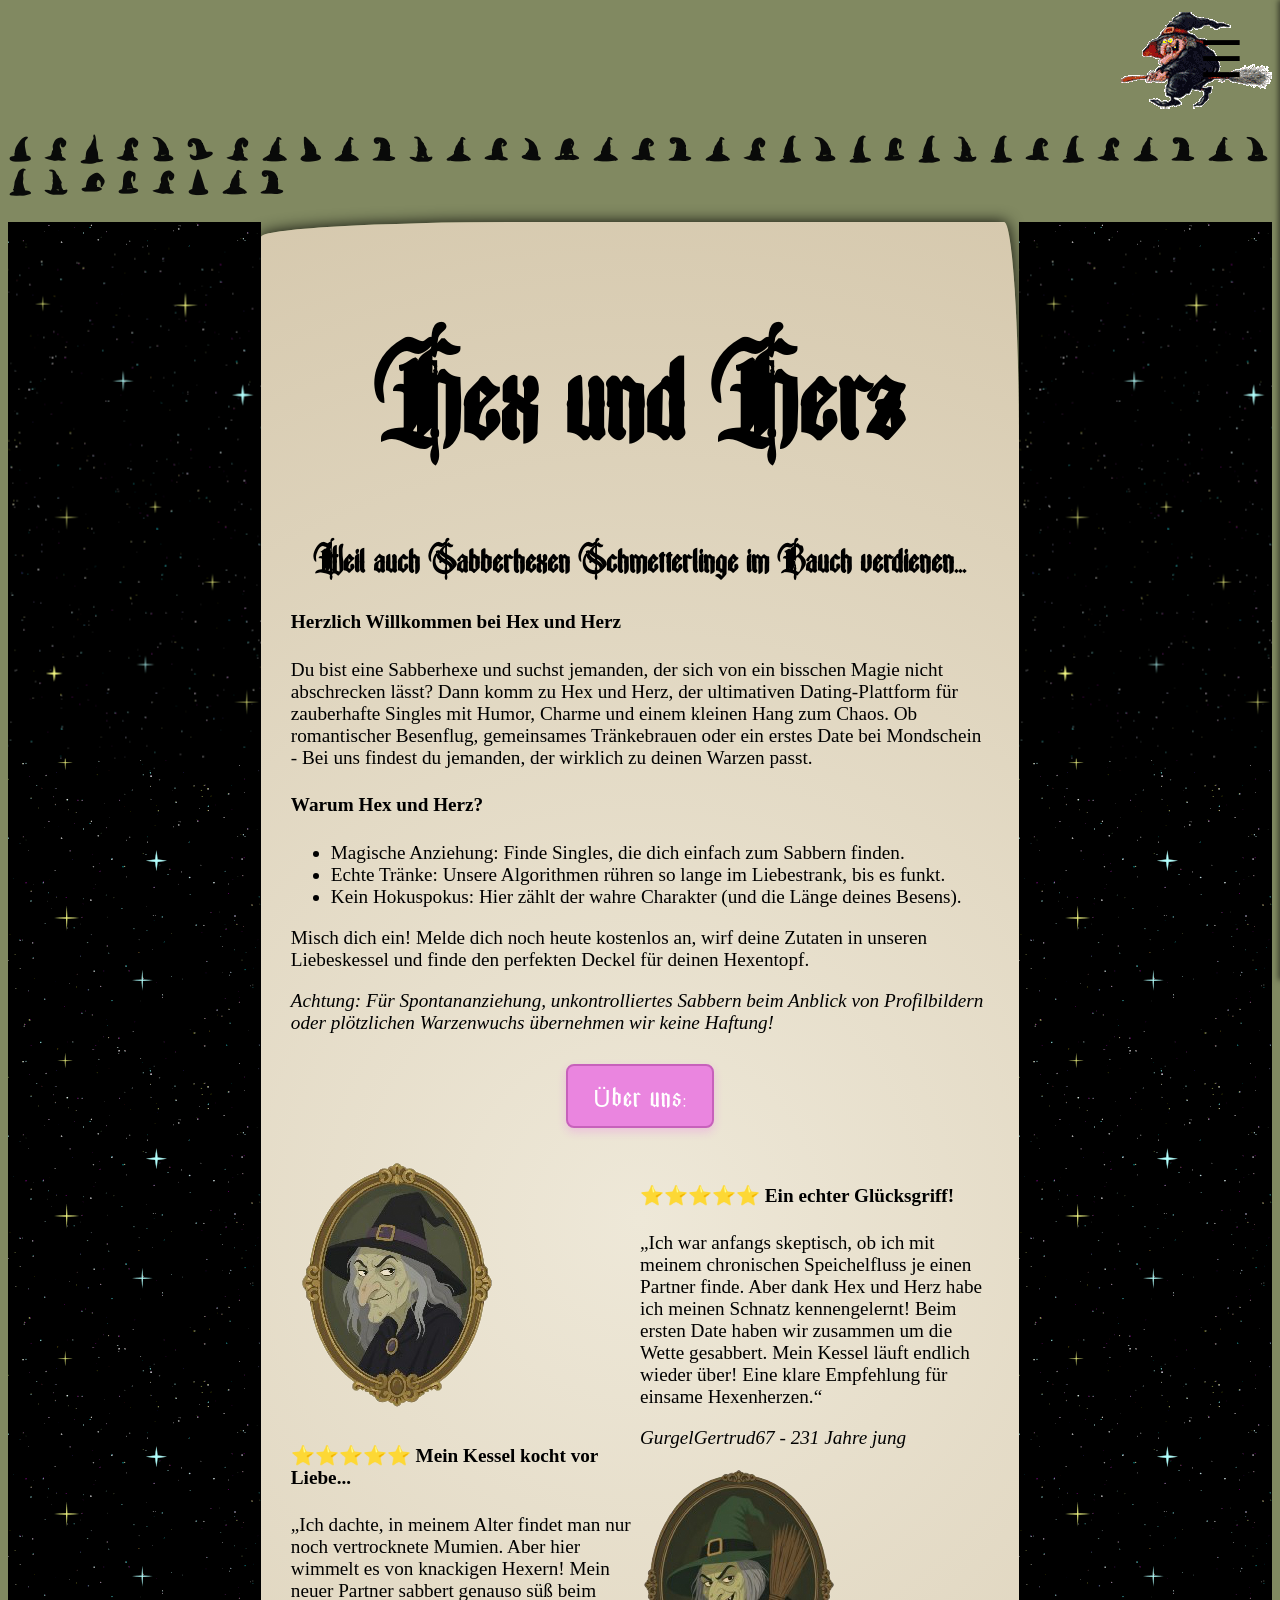
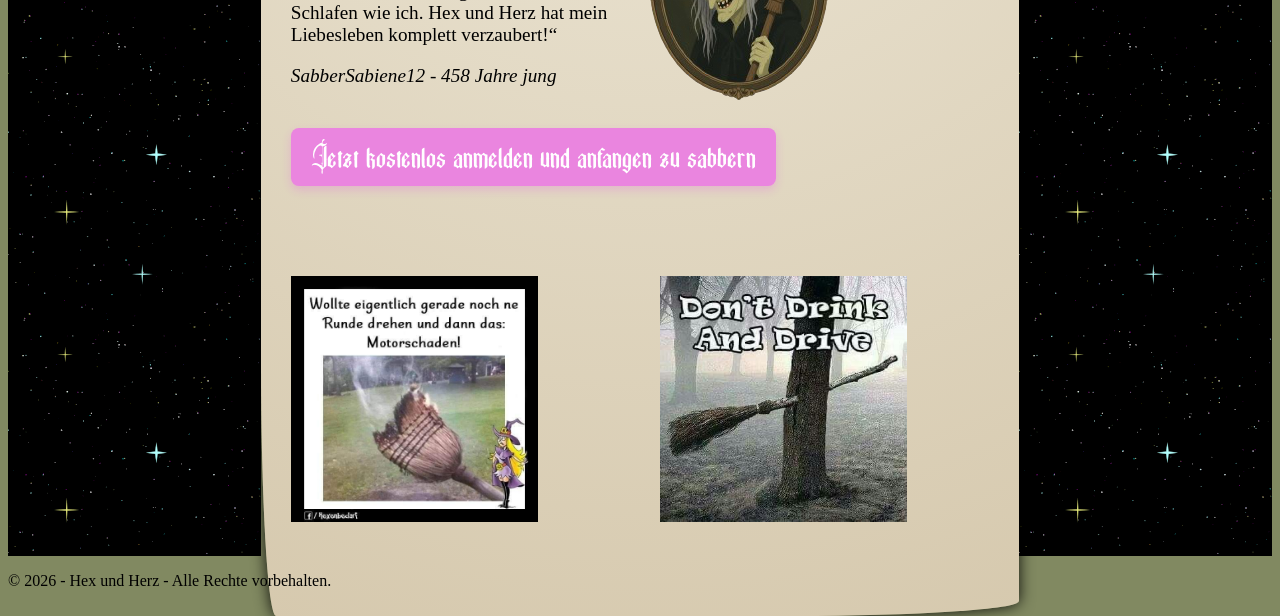
==== commit 5e4199aa: "mini aenderung" ====
--- a/index.html
+++ b/index.html
@@ -18,7 +18,6 @@
         <li><a href="index.html">Startseite</a></li>
         <li><a href="team.html">Über uns</a></li>
         <li><a href="profil.html">Profil erstellen</a></li>
-        <li><a href="swipe.html">Sabberhexen swipen</a></li>
       </ul>
     </nav>
 
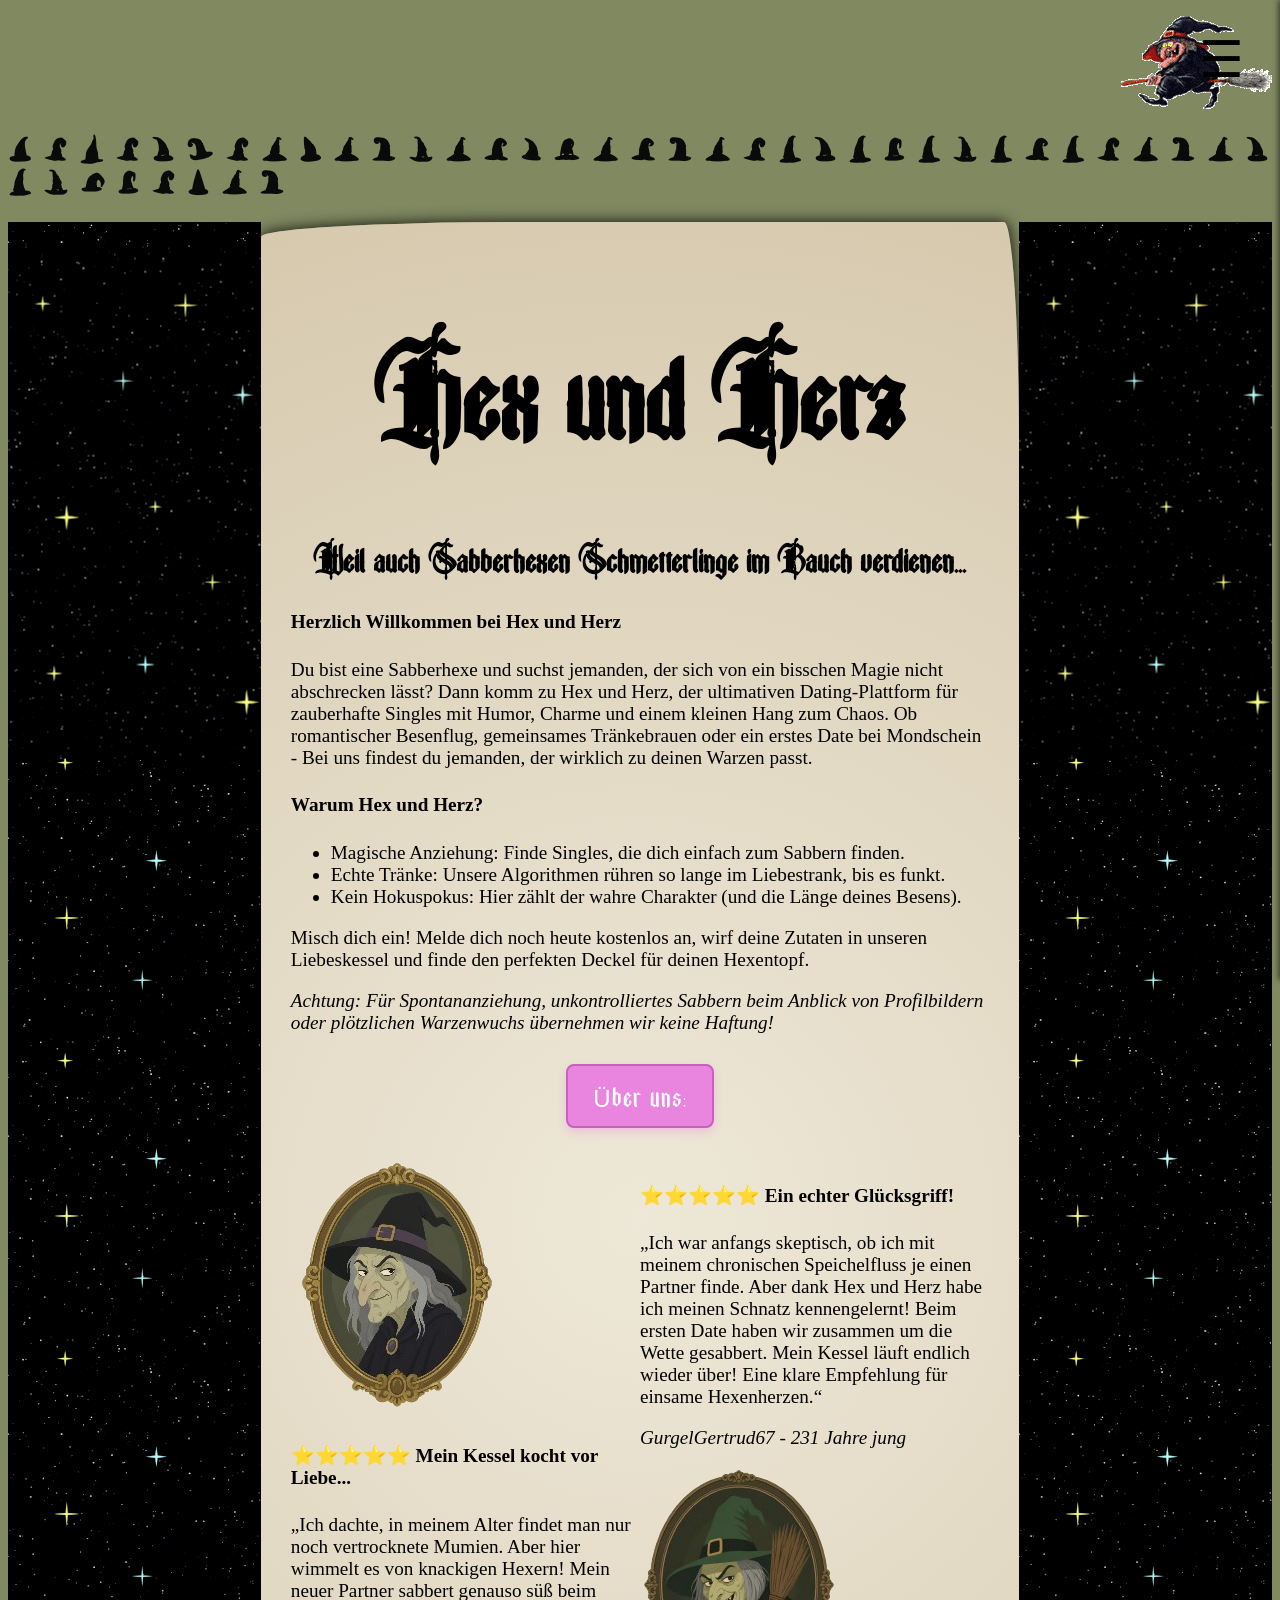
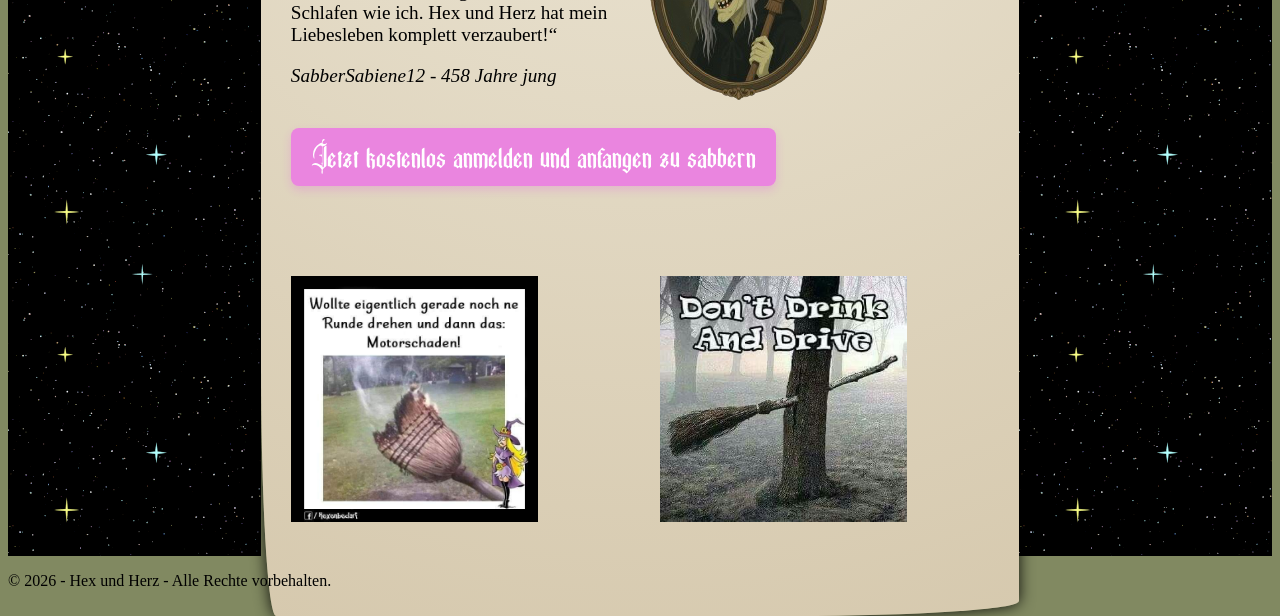
==== commit 5c433cf6: "direkt swipen möglivhkeit" ====
--- a/index.html
+++ b/index.html
@@ -18,6 +18,7 @@
         <li><a href="index.html">Startseite</a></li>
         <li><a href="team.html">Über uns</a></li>
         <li><a href="profil.html">Profil erstellen</a></li>
+        <li><a href="swipe.html"> direkt lossabbern</a></li>
       </ul>
     </nav>
 
